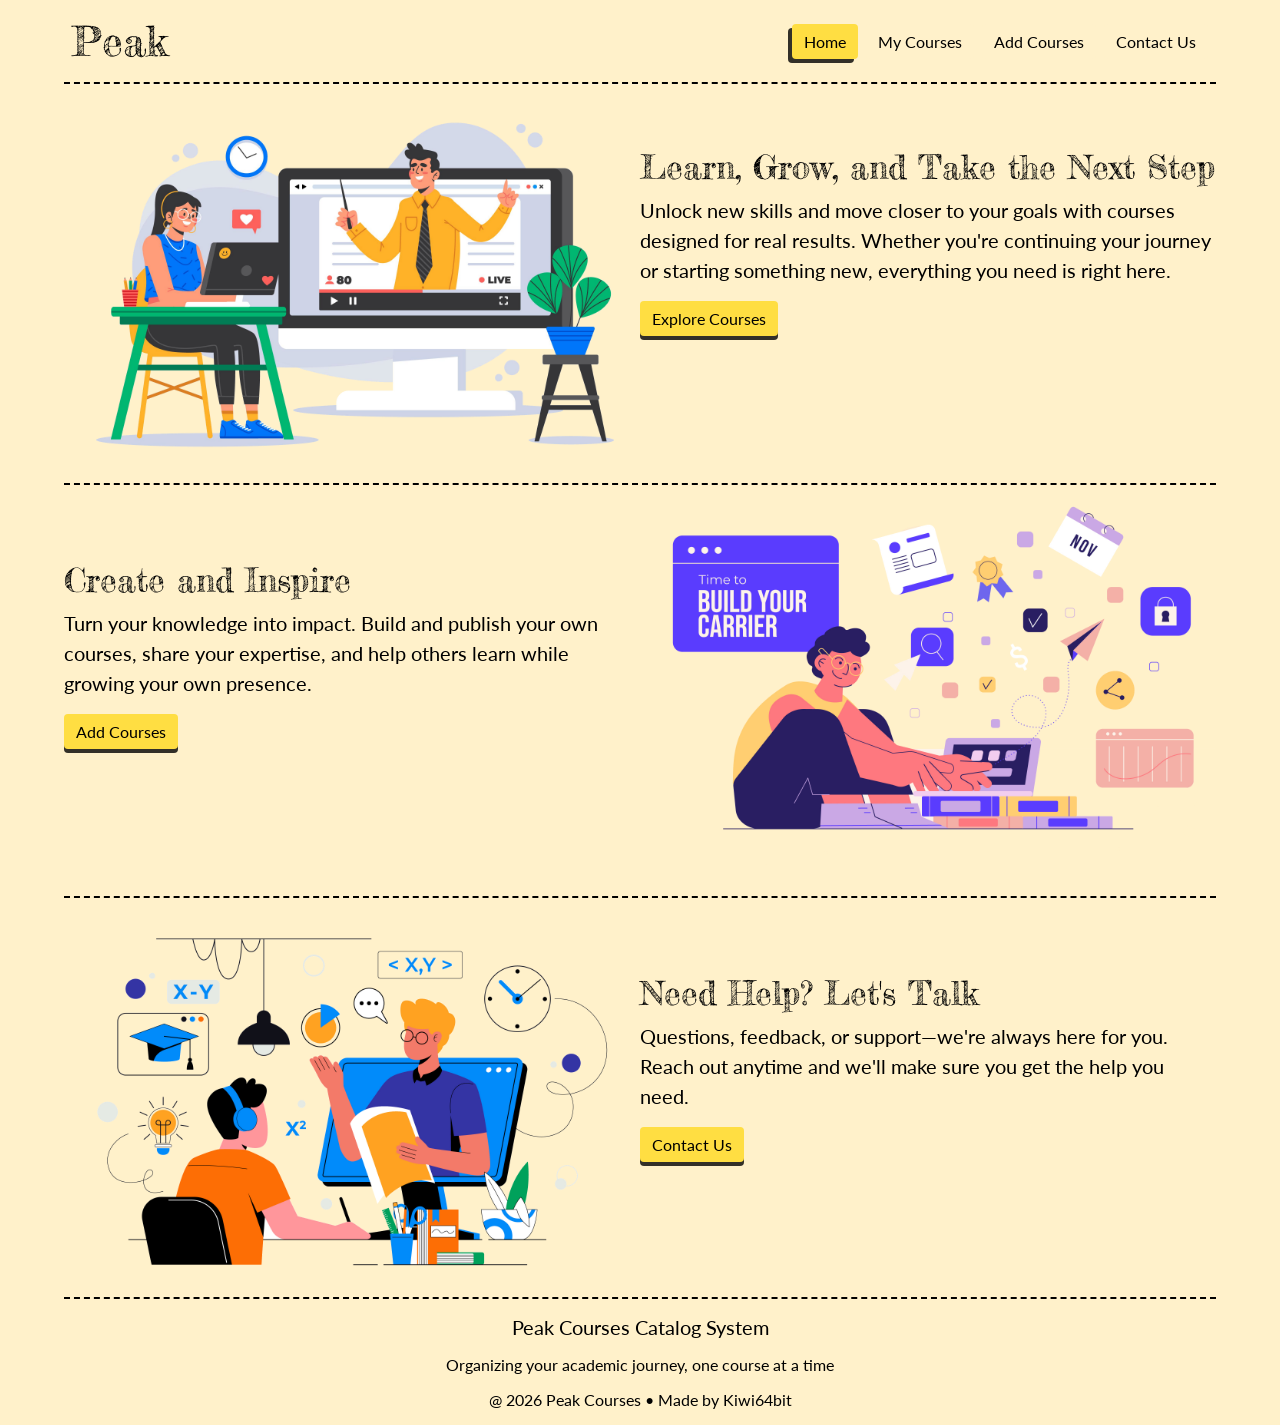
==== index.html @ 35cfe2c6 "feat: initial version" ====
<!doctype html>
<html lang="en">
    <head>
        <meta charset="UTF-8" />
        <meta name="viewport" content="width=device-width, initial-scale=1.0" />
        <title>Peak Courses</title>
        <link rel="stylesheet" href="src/styles/global.css" />
        <link rel="stylesheet" href="src/styles/home.css" />
    </head>
    <body>
        <header>
            <nav class="navbar">
                <div class="container">
                    <a href="#" class="navbar-brand">Peak</a>
                    <ul class="navbar-nav">
                        <li class="nav-item">
                            <a href="index.html" class="nav-link active">Home</a>
                        </li>
                        <li class="nav-item">
                            <a href="src/pages/my_courses.html" class="nav-link">My Courses</a>
                        </li>
                        <li class="nav-item">
                            <a href="src/pages/add_course.html" class="nav-link">Add Courses</a>
                        </li>
                        <li class="nav-item">
                            <a href="src/pages/contact_us.html" class="nav-link">Contact Us</a>
                        </li>
                    </ul>
                </div>
            </nav>
        </header>

        <main>
            <section class="container">
                <div class="img">
                    <img src="public/images/3784896.png" alt="" class="img-fluid" />
                </div>
                <div class="text">
                    <h1 class="h2">Learn, Grow, and Take the Next Step</h1>
                    <p>
                        Unlock new skills and move closer to your goals with courses designed for real results. Whether
                        you're continuing your journey or starting something new, everything you need is right here.
                    </p>
                    <a href="#" class="cta"> Explore Courses </a>
                </div>
            </section>

            <hr />

            <section class="container reverse">
                <div class="img">
                    <img src="public/images/9744208.png" alt="" class="img-fluid" />
                </div>
                <div class="text">
                    <h2>Create and Inspire</h2>
                    <p>
                        Turn your knowledge into impact. Build and publish your own courses, share your expertise, and
                        help others learn while growing your own presence.
                    </p>
                    <a href="#" class="cta"> Add Courses </a>
                </div>
            </section>

            <hr />

            <section class="container">
                <div class="img">
                    <img src="public/images/9963615.png" alt="" class="img-fluid" />
                </div>
                <div class="text">
                    <h2>Need Help? Let's Talk</h2>
                    <p>
                        Questions, feedback, or support—we're always here for you. Reach out anytime and we'll make sure
                        you get the help you need.
                    </p>
                    <a href="#" class="cta"> Contact Us </a>
                </div>
            </section>
        </main>

        <footer>
            <div class="container">
                <p class="title">Peak Courses Catalog System</p>
                <p class="description">Organizing your academic journey, one course at a time</p>
                <div class="credit">@ 2026 Peak Courses • Made by Kiwi64bit</div>
            </div>
        </footer>
    </body>
</html>
---- src/styles/global.css ----
/* Custom Fonts */
@import url('https://fonts.googleapis.com/css2?family=Fredericka+the+Great&family=Lato:ital,wght@0,100;0,300;0,400;0,700;0,900;1,100;1,300;1,400;1,700;1,900&display=swap');

/* Reset */
*,
*::after,
*::before {
    margin: 0;
    padding: 0;
    box-sizing: border-box;
}

/* Variables */
:root {
    --base-color: #FFF1CA;
    --primary-color: #FFDE42;
    --secondary-color: #FF7F3E;
    --tertiary-color: #2D5A27;
    --accent-color: #000000;
    --text-color: #000000;
    --shadow-color: hsla(0, 0%, 0%, 0.8);
    --ff1: "Fredericka the Great", serif;
    --ff2: "Lato", sans-serif;
    --ff3: Caveat, cursive;
    --ff4: Kalam, cursive;
    --spacing1: 0.25rem;
    --spacing2: 0.5rem;
    --spacing3: 0.75rem;
    --spacing4: 1rem;
    --spacing5: 1.25rem;
    --spacing6: 2rem;
    --spacing7: 4rem;
    --fs1: calc(1.375rem + 1.5vw);
    --fs2: calc(1.325rem + 0.9vw);
    --fs3: calc(1.3rem + 0.6vw);
    --fs4: calc(1.275rem + 0.3vw);
    --fs5: 1.25rem;
    --fs6: 1rem;
    --cta-border-radius: 0.25rem;
    --nav-link-border-radius: var(--cta-border-radius);
}

/* Reset */

html,
body {
    font-family: var(--ff2);
    background-color: var(--base-color);
    color: var(--text-color);
}

h1,
.h1,
h2,
.h2,
h3,
.h3,
h4,
.h4,
h5,
.h5,
h6,
.h6 {
    font-family: var(--ff1);
    margin-top: 0;
    margin-bottom: var(--spacing2);
    font-weight: 500;
    line-height: 1.2;
    color: var(--text-color);
}

h1,
.h1 {
    font-size: var(--fs1);
}

h2,
.h2 {
    font-size: var(--fs2);
}

h3,
.h3 {
    font-size: var(--fs3);
}

h4,
.h4 {
    font-size: var(--fs4);
}

h5,
.h5 {
    font-size: var(--fs5);
}

h6,
.h6 {
    font-size: var(--fs6);
}

p {
    margin-top: 0;
    margin-bottom: 1rem;
}

hr {
    margin: var(--spacing3) auto;
    color: inherit;
    border: 0;
    border-top: 2px dashed;
    width: 90%;
}

table {
    --table-bg: #FFFBF0;
    --table-border: #d4a577;
    --table-border-radius: 0.25rem;
    --th-bg: hsl(42, 90%, 80%);
    --row-odd-bg: #fffef5;
    --row-even-bg: #fff8e8;
    --row-border-color: #d4c5a4;
    --th-text-color: hsl(38, 28%, 25%);
    --td-text-color1: #5d4e3a;
    --td-text-color2: #7a6b5d;
    --row-border: 2px dashed var(--row-border-color);
    background-color: var(--table-bg);
    /* border: 2px solid var(--table-border); */
    border-radius: var(--table-border-radius);
    border-spacing: 0px;
    overflow: hidden;
    box-shadow: -6px 6px 0px var(--shadow-color);
}

thead tr {
    --row-bg: var(--th-bg);
}

th {
    font-weight: normal;
    font-size: var(--fs5);
    color: var(--th-text-color);
    text-align: left;
}

tbody tr:nth-of-type(odd) {
    --row-bg: var(--row-odd-bg);
}

tbody tr:nth-of-type(even) {
    --row-bg: var(--row-even-bg);
}

td:first-of-type {
    color: var(--td-text-color1);
}

td {
    color: var(--td-text-color2);
}

tr,
th,
td {
    background-color: var(--row-bg);
    border-bottom: var(--row-border);
}

tr:last-of-type,
tr:last-of-type td {
    border: none;
}

th,
td {
    padding: var(--spacing5);
}

form {
    --form-bg: #fffbf0;
    --form-border-radius: 0.25rem;
    --form-text-color: #6d5b3d;
    display: flex;
    flex-direction: column;
    /* font-family: var(--ff3); */
    padding: var(--spacing6);
    background-color: var(--form-bg);
    border-radius: var(--form-border-radius);
    overflow: hidden;
    box-shadow: -6px 6px 0px var(--shadow-color);
    max-width: 40rem;
    width: 100%;
}

form .input-groupe {
    margin-bottom: var(--spacing5);
}

label {
    display: inline-block;
    font-size: var(--fs5);
    color: var(--form-text-color);
    margin-bottom: var(--spacing3);
}

input,
textarea {
    --bg: #fff8e8;
    --border-color: #d4c4a3;
    --text-color: #5d4e3a;
    --placeholder-color: #9f8c7b;
    font-family: var(--ff2);
    background-color: var(--bg);
    border: 2px solid var(--border-color);
    border-radius: var(--form-border-radius);
    color: var(--form-text-color);
    font-size: var(--fs6);
    padding: var(--spacing3) var(--spacing4);
    width: 100%;
    resize: none;
}

input::placeholder,
textarea::placeholder {
    color: var(--placeholder-color);
}

input:focus,
textarea:focus {
    outline-color: #6d5a40;
}

footer>.container {
    text-align: center;
    padding: var(--spacing4) var(--spacing2);
    border-top: 2px dashed var(--accent-color);
}

footer .title {
    font-size: var(--fs5);
}

.container {
    width: 90%;
    margin: 0 auto;
}

.navbar {
    display: flex;
    flex-wrap: nowrap;
    position: relative;
}

.navbar>.container {
    display: flex;
    flex-wrap: inherit;
    align-items: center;
    justify-content: space-between;
    padding: var(--spacing4) var(--spacing2);
    border-bottom: 2px dashed var(--accent-color);
}

.navbar .navbar-brand {
    font-family: var(--ff1);
    color: var(--text-color);
    margin-right: auto;
    text-decoration: none;
    font-size: var(--fs1);
}

.navbar .navbar-nav {
    display: flex;
    gap: var(--spacing2);
    list-style: none;
}

.navbar .navbar-nav .nav-link {
    position: relative;
    color: var(--text-color);
    text-decoration: none;
    padding: var(--spacing2) var(--spacing3);
    border-radius: var(--nav-link-border-radius);
    background-color: var(--base-color);
    transition: background-color ease 0.15s;
    z-index: 0;
}

.navbar .navbar-nav .nav-link::before {
    content: "";
    position: absolute;
    inset: 0;
    translate: -4px 4px;
    border-radius: inherit;
    transition: background-color ease 0.15s;
    z-index: -1;
}

.navbar .navbar-nav .nav-link.active,
.navbar .navbar-nav .nav-link:hover {
    background-color: var(--primary-color);
}

.navbar .navbar-nav .nav-link.active::before,
.navbar .navbar-nav .nav-link:hover::before {
    background-color: var(--shadow-color);
}

.img-fluid {
    max-width: 100%;
    height: auto;
}

.text-center {
    text-align: center;
}

.width-full {
    width: 100%;
}

.margin-x-auto {
    margin-inline: auto;
}

svg.center {
    display: block;
    margin: auto;
}

.cta {
    position: relative;
    color: var(--text-color);
    text-decoration: none;
    display: inline-block;
    font-size: var(--fs6);
    background-color: var(--primary-color);
    padding: var(--spacing2) var(--spacing3);
    border: none;
    outline: none;
    border-radius: var(--cta-border-radius);
    cursor: pointer;
    translate: 0 0;
    box-shadow: 0 4px 0 var(--shadow-color);
    transition: translate ease 0.15s,
        box-shadow ease 0.15s;
}

.cta:hover {
    translate: 0 4px;
    box-shadow: 0 0 0 #000000;
}

.cta:active {
    background-color: hsl(from var(--primary-color) h s calc(l - 15));
}
---- src/styles/home.css ----
section {
    display: flex;
    flex-direction: column-reverse;
    flex-wrap: wrap;
}

@media (min-width: 768px) {
    section {
        flex-direction: row;
    }

    section.reverse {
        flex-direction: row-reverse;
    }
}

section>* {
    flex: 100%;
}

@media (min-width: 768px) {
    section>.img {
        flex: 60%;
    }

    section>.text {
        flex: 40%;
    }
}

@media (min-width: 992px) {
    section>.img {
        flex: 50%;
    }

    section>.text {
        flex: 50%;
    }
}

section .text {
    padding: var(--spacing5) 0;
}

@media (min-width: 992px) {
    section>.text {
        padding: var(--spacing6) 0;
    }
}

@media (min-width: 1200px) {
    section>.text {
        padding: var(--spacing7) 0;
    }
}

section .text p {
    font-size: var(--fs6);
    line-height: 1.5;
}

@media (min-width: 768px) {
    section .text p {
        font-size: var(--fs5);
    }
}
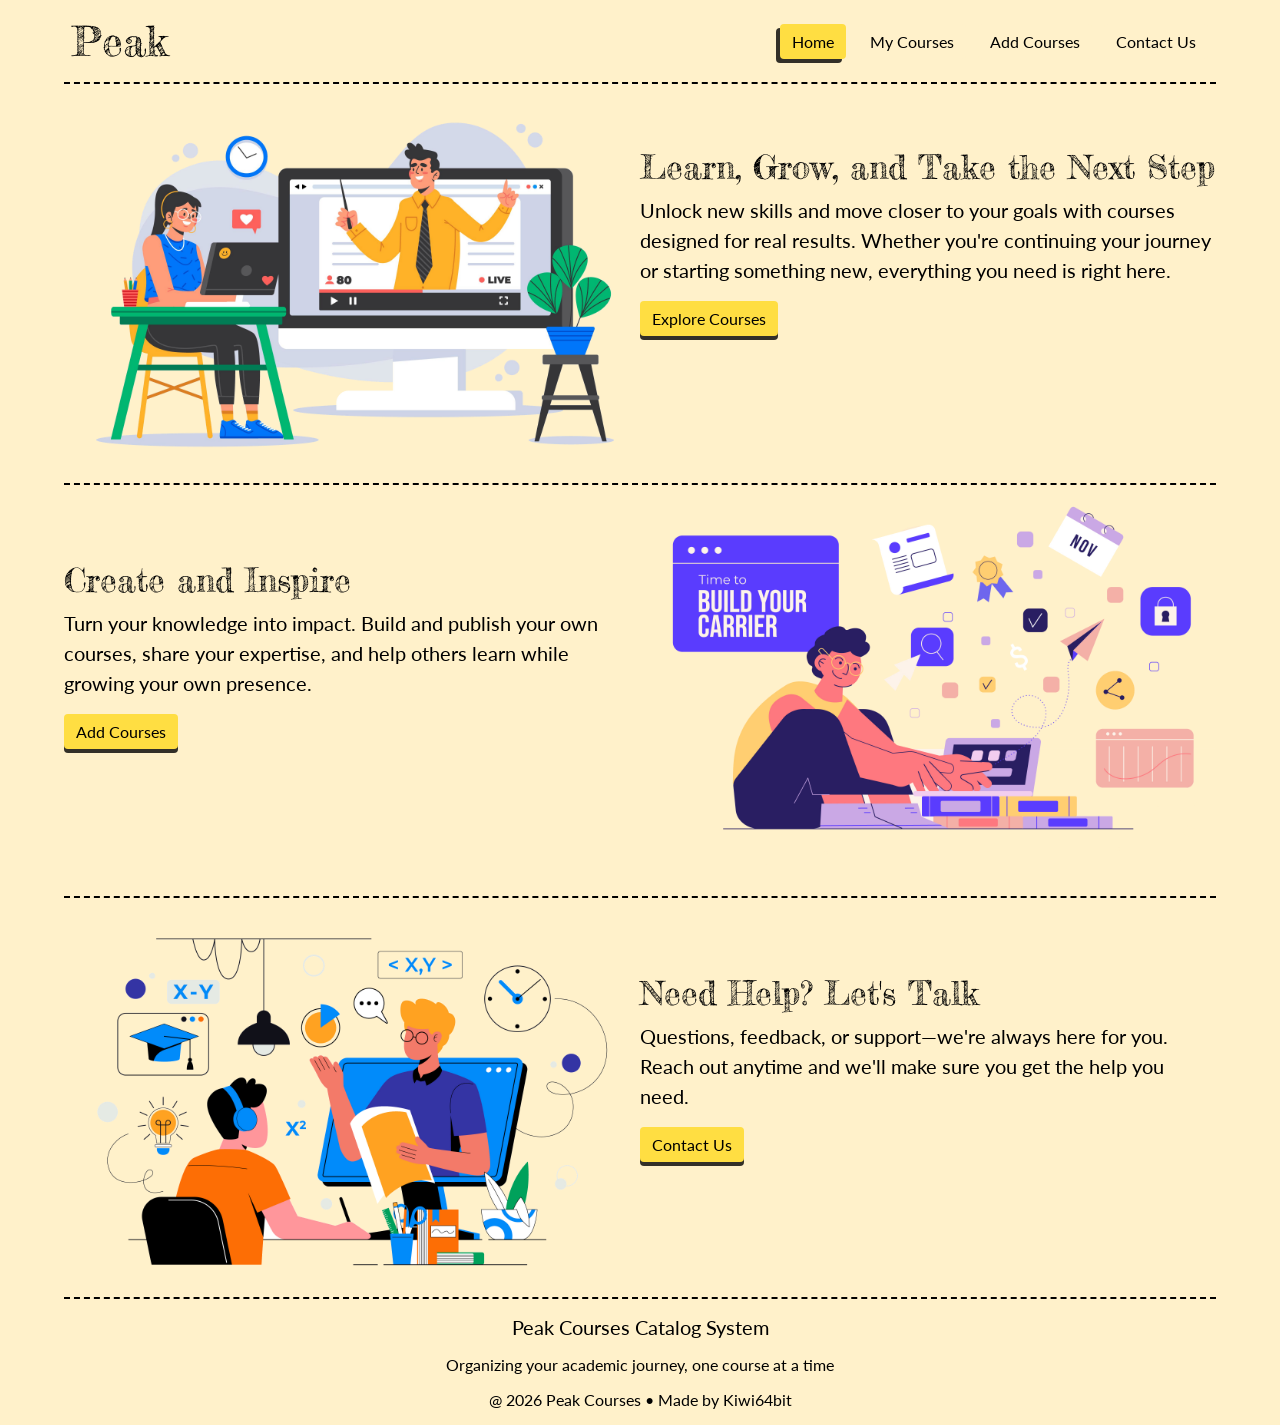
==== commit de3a0f19: "feat(navbar): add collapsable navbar for small screens" ====
--- a/index.html
+++ b/index.html
@@ -12,20 +12,22 @@
             <nav class="navbar">
                 <div class="container">
                     <a href="#" class="navbar-brand">Peak</a>
-                    <ul class="navbar-nav">
-                        <li class="nav-item">
-                            <a href="index.html" class="nav-link active">Home</a>
-                        </li>
-                        <li class="nav-item">
-                            <a href="src/pages/my_courses.html" class="nav-link">My Courses</a>
-                        </li>
-                        <li class="nav-item">
-                            <a href="src/pages/add_course.html" class="nav-link">Add Courses</a>
-                        </li>
-                        <li class="nav-item">
-                            <a href="src/pages/contact_us.html" class="nav-link">Contact Us</a>
-                        </li>
-                    </ul>
+                    <div class="navbar-collapse">
+                        <ul class="navbar-nav">
+                            <li class="nav-item">
+                                <a href="index.html" class="nav-link active">Home</a>
+                            </li>
+                            <li class="nav-item">
+                                <a href="src/pages/my_courses.html" class="nav-link">My Courses</a>
+                            </li>
+                            <li class="nav-item">
+                                <a href="src/pages/add_course.html" class="nav-link">Add Courses</a>
+                            </li>
+                            <li class="nav-item">
+                                <a href="src/pages/contact_us.html" class="nav-link">Contact Us</a>
+                            </li>
+                        </ul>
+                    </div>
                 </div>
             </nav>
         </header>
--- a/src/styles/global.css
+++ b/src/styles/global.css
@@ -21,8 +21,6 @@
     --shadow-color: hsla(0, 0%, 0%, 0.8);
     --ff1: "Fredericka the Great", serif;
     --ff2: "Lato", sans-serif;
-    --ff3: Caveat, cursive;
-    --ff4: Kalam, cursive;
     --spacing1: 0.25rem;
     --spacing2: 0.5rem;
     --spacing3: 0.75rem;
@@ -47,6 +45,7 @@
     font-family: var(--ff2);
     background-color: var(--base-color);
     color: var(--text-color);
+    scroll-behavior: smooth;
 }
 
 h1,
@@ -125,9 +124,10 @@
     --td-text-color2: #7a6b5d;
     --row-border: 2px dashed var(--row-border-color);
     background-color: var(--table-bg);
-    /* border: 2px solid var(--table-border); */
     border-radius: var(--table-border-radius);
     border-spacing: 0px;
+    width: 100%;
+    max-width: 100rem;
     overflow: hidden;
     box-shadow: -6px 6px 0px var(--shadow-color);
 }
@@ -182,7 +182,6 @@
     --form-text-color: #6d5b3d;
     display: flex;
     flex-direction: column;
-    /* font-family: var(--ff3); */
     padding: var(--spacing6);
     background-color: var(--form-bg);
     border-radius: var(--form-border-radius);
@@ -247,8 +246,41 @@
 
 .navbar {
     display: flex;
-    flex-wrap: nowrap;
     position: relative;
+    flex-wrap: wrap;
+    align-items: center;
+    justify-content: space-between;
+}
+
+.navbar-collapse {
+    flex: 1 0 100%;
+    border-radius: 0.25rem;
+    display: grid;
+    grid-template-rows: 0fr;
+    transition: grid-template-rows 0.5s ease;
+}
+
+.navbar .navbar-toggler:focus~.navbar-collapse {
+    grid-template-rows: 1fr;
+}
+
+.navbar .navbar-toggler:focus~.navbar-collapse .navbar-nav {
+    padding: var(--spacing4) 0;
+}
+
+.navbar .navbar-toggler {
+    display: flex;
+    font-size: calc(2rem + 0.5vw);
+    color: var(--text-light);
+    background: transparent;
+    padding: 0.25rem 0.5rem;
+    border: 2px solid var(--primary);
+    border-radius: 0.5rem;
+    cursor: pointer;
+}
+
+.navbar .navbar-toggler .icon {
+    display: flex;
 }
 
 .navbar>.container {
@@ -270,8 +302,12 @@
 
 .navbar .navbar-nav {
     display: flex;
-    gap: var(--spacing2);
+    gap: var(--spacing6);
+    flex-direction: column;
     list-style: none;
+    align-items: center;
+    overflow: hidden;
+    transition: padding 0.5s ease;
 }
 
 .navbar .navbar-nav .nav-link {
@@ -303,6 +339,26 @@
 .navbar .navbar-nav .nav-link.active::before,
 .navbar .navbar-nav .nav-link:hover::before {
     background-color: var(--shadow-color);
+}
+
+@media (min-width: 768px) {
+    .navbar .navbar-collapse {
+        grid-template-rows: 1fr;
+        flex: 0 0 auto;
+        background-color: transparent;
+        overflow: visible;
+    }
+
+    .navbar .navbar-toggler {
+        display: none;
+    }
+
+    .navbar .navbar-nav {
+        flex-direction: row;
+        gap: var(--spacing3);
+        padding: 0;
+        overflow: visible;
+    }
 }
 
 .img-fluid {
